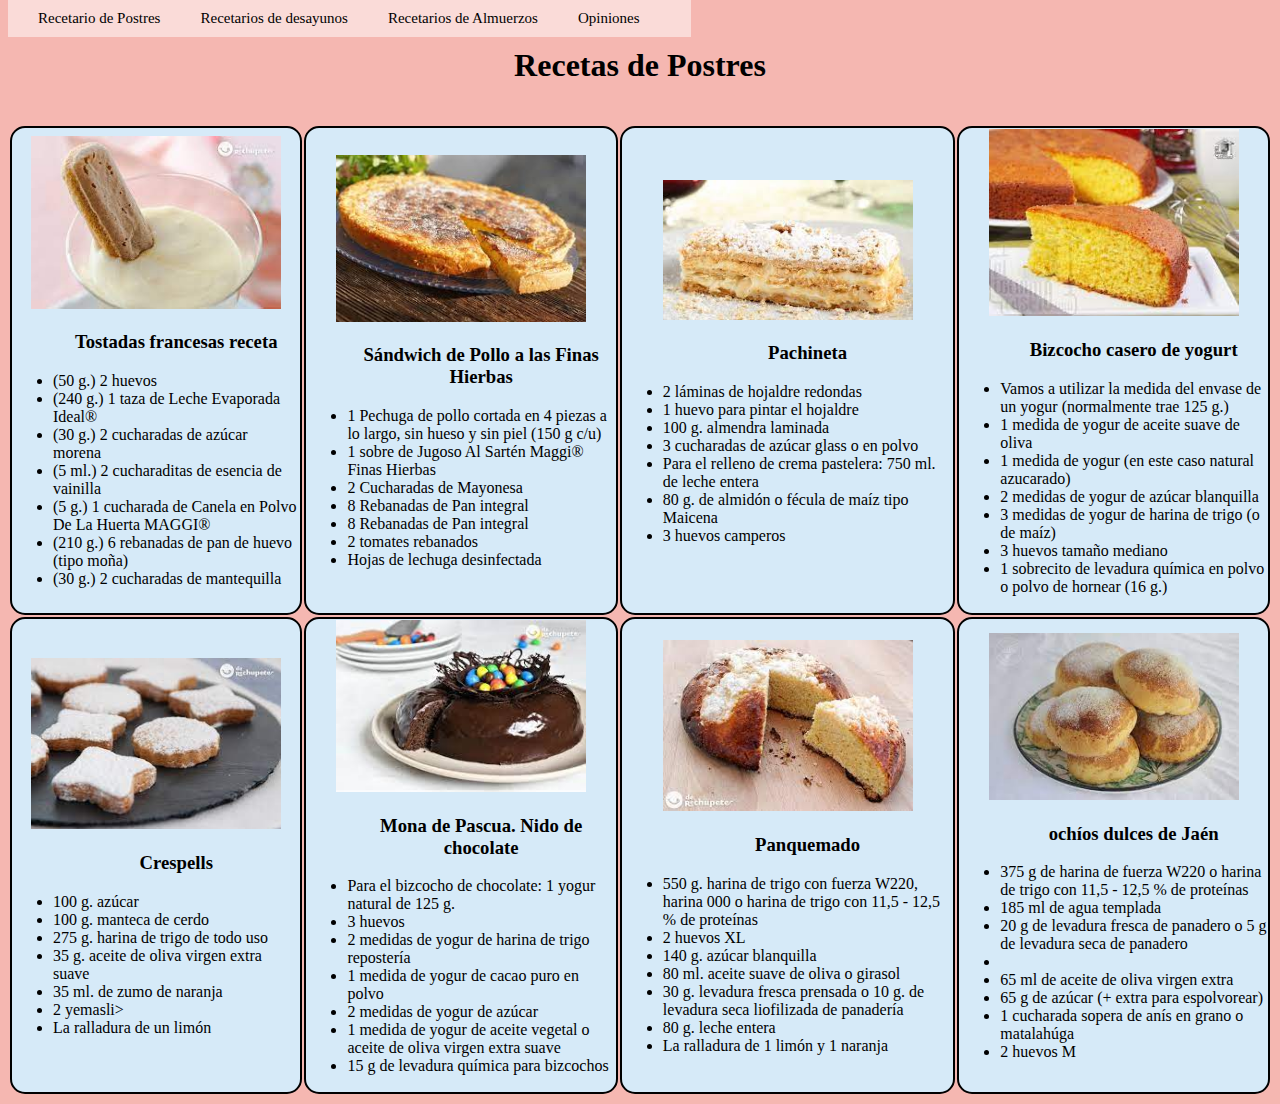
==== desayunos.html @ e6086956 "Create desayunos.html" ====
<!DOCTYPE html>
<html>
<head>
	<title>inicio</title>
	<link rel="stylesheet" type="text/css" href="style.css">
	<nav class="navbar">
        <div class="nav-right">
            <li><a href="index.html">Recetario de Postres</a></li>&nbsp;&nbsp;
             <li><a href="desayunos.html">Recetarios de desayunos</a></li>&nbsp;&nbsp;
              <li><a href="almuerzos.html">Recetarios de Almuerzos</a></li>&nbsp;&nbsp;
            <li><a href="opiniones.html">Opiniones</a></li>&nbsp;&nbsp;
        </div>
    </nav>
</head>
<body>
	<br>
   <h1><center>Recetas de Postres</center></h1>
   <br>
   <table>
   	<tr>
   		<td><center><img src="uno.jpg"></center>
   			<ul>
   				<center><h3>Tostadas francesas receta</h3></center>
   				<li>(50 g.) 2 huevos</li>
   				<li>(240 g.) 1 taza de Leche Evaporada Ideal®</li>
   				<li>(30 g.) 2 cucharadas de azúcar morena</li>
                <li>(5 ml.) 2 cucharaditas de esencia de vainilla</li>
                <li>(5 g.) 1 cucharada de Canela en Polvo De La Huerta MAGGI®</li>
                <li>(210 g.) 6 rebanadas de pan de huevo (tipo moña)</li>
                <li>(30 g.) 2 cucharadas de mantequilla</li>
             </ul>
   		</td>
   		<td><center><img src="dos.jpg"></center>
   			<ul>
   				<center><h3>Sándwich de Pollo a las Finas Hierbas</h3></center>
   				<li>1 Pechuga de pollo cortada en 4 piezas a lo largo, sin hueso y sin piel (150 g c/u)</li>
   				<li>1 sobre de Jugoso Al Sartén Maggi® Finas Hierbas</li>
                <li>2 Cucharadas de Mayonesa</li>
                <li>8 Rebanadas de Pan integral</li>
                <li>8 Rebanadas de Pan integral</li>
                <li>2 tomates rebanados</li>
                <li>Hojas de lechuga desinfectada</li>
             </ul>
   		</td>
   		<td><center><img src="tres.jpg"></center>
   			<ul>
   				<center><h3>Pachineta</h3></center>
   				<li> 2 láminas de hojaldre redondas</li>
   				<li>1 huevo para pintar el hojaldre</li>
   				<li>100 g. almendra laminada</li>
                <li>3 cucharadas de azúcar glass o en polvo</li>
                <li>Para el relleno de crema pastelera: 750 ml. de leche entera</li>
                <li>80 g. de almidón o fécula de maíz tipo Maicena</li>
                <li>3 huevos camperos</li>
             </ul>
   		</td>
   		<td><center><img src="cuatro.jpg"></center>
   			<ul>
   				<center><h3>Bizcocho casero de yogurt</h3></center>
   				<li>Vamos a utilizar la medida del envase de un yogur (normalmente trae 125 g.)</li>
   				<li>1 medida de yogur de aceite suave de oliva</li>
   				<li>1 medida de yogur (en este caso natural azucarado)</li>
                <li>2 medidas de yogur de azúcar blanquilla</li>
                <li>3 medidas de yogur de harina de trigo (o de maíz)</li>
                <li>3 huevos tamaño mediano</li>
                <li>1 sobrecito de levadura química en polvo o polvo de hornear (16 g.)</li>
             </ul>
   		</td>
   	</tr>
   	<tr>
   		<td><center><img src="cinco.jpg"></center>
   			<ul>
   				<center><h3>Crespells</h3></center>
   				<li>100 g. azúcar</li>
   				<li>100 g. manteca de cerdo</li>
   				<li>275 g. harina de trigo de todo uso</li>
                <li>35 g. aceite de oliva virgen extra suave</li>
                <li>35 ml. de zumo de naranja</li>
                <li>2 yemasli>
                <li>La ralladura de un limón</li>
             </ul>
   		</td>
   		<td><center><img src="seis.jpg"></center>
   			<ul>
   				<center><h3>Mona de Pascua. Nido de chocolate</h3></center>
   				<li>Para el bizcocho de chocolate: 1 yogur natural de 125 g.</li>
   				<li>3 huevos</li>
   				<li>2 medidas de yogur de harina de trigo repostería</li>
                <li>1 medida de yogur de cacao puro en polvo</li>
                <li>2 medidas de yogur de azúcar</li>
                <li>1 medida de yogur de aceite vegetal o aceite de oliva virgen extra suave</li>
                <li>15 g de levadura química para bizcochos</li>
             </ul>
   		</td>
   		<td><center><img src="siete.jpg"></center>
   			<ul>
   				<center><h3>Panquemado</h3></center>
   				<li>550 g. harina de trigo con fuerza W220, harina 000 o harina de trigo con 11,5 - 12,5 % de proteínas</li>
   				<li>2 huevos XL</li>
   				<li>140 g. azúcar blanquilla</li>
                <li>80 ml. aceite suave de oliva o girasol</li>
                <li>30 g. levadura fresca prensada o 10 g. de levadura seca liofilizada de panadería</li>
                <li>80 g. leche entera</li>
                <li>La ralladura de 1 limón y 1 naranja</li>
             </ul>
   		</td>
   		<td><center><img src="ocho.jpg"></center>
   			<ul>
   				<center><h3>ochíos dulces de Jaén</h3></center>
   				<li>375 g de harina de fuerza W220 o harina de trigo con 11,5 - 12,5 % de proteínas</li>
   				<li>185 ml de agua templada</li>
   				<li>20 g de levadura fresca de panadero o 5 g de levadura seca de panadero<li>
                <li>65 ml de aceite de oliva virgen extra</li>
                <li>65 g de azúcar (+ extra para espolvorear)</li>
                <li>1 cucharada sopera de anís en grano o matalahúga</li>
                <li>2 huevos M</li>
             </ul>
   		</td>
   	</tr>
   </table>
</body>
</html>
---- style.css ----
img{
	max-width: 250px;
}
td{
	background-color: #D6EAF8 ;
	border: 2px solid black;
	border-radius: 15px;
}
body{
	background-color: #F5B7B1;

}
h1{
	font-family: serif;

}
td:hover{
	filter:opacity(.6);
	background-color: #FDEDEC  ;
}
.navbar{
  display: flex;
  background-color:#FADBD8;
   position: fixed;
    top: 0;
    max-width: 100%;
  font-size: 15px;
}

.nav-right{
  text-align: right;
  float:left;
}

.nav-right li {
    display: inline;
    float: left;
    padding-left: 20px;
  }

  .nav-right li a {
    display: block;
    padding: 10px;
    text-decoration: none;
    color:black;
  }

  .nav-right  li ul {
    list-style-type: none;
    margin: 0;
    padding: 10;
    overflow: hidden;
    background-color: white;
  }

  .nav-right li a:hover {
    background-color: #FDEDEC  ;
  }

  .nav-right .active {
    background-color: white;
    }
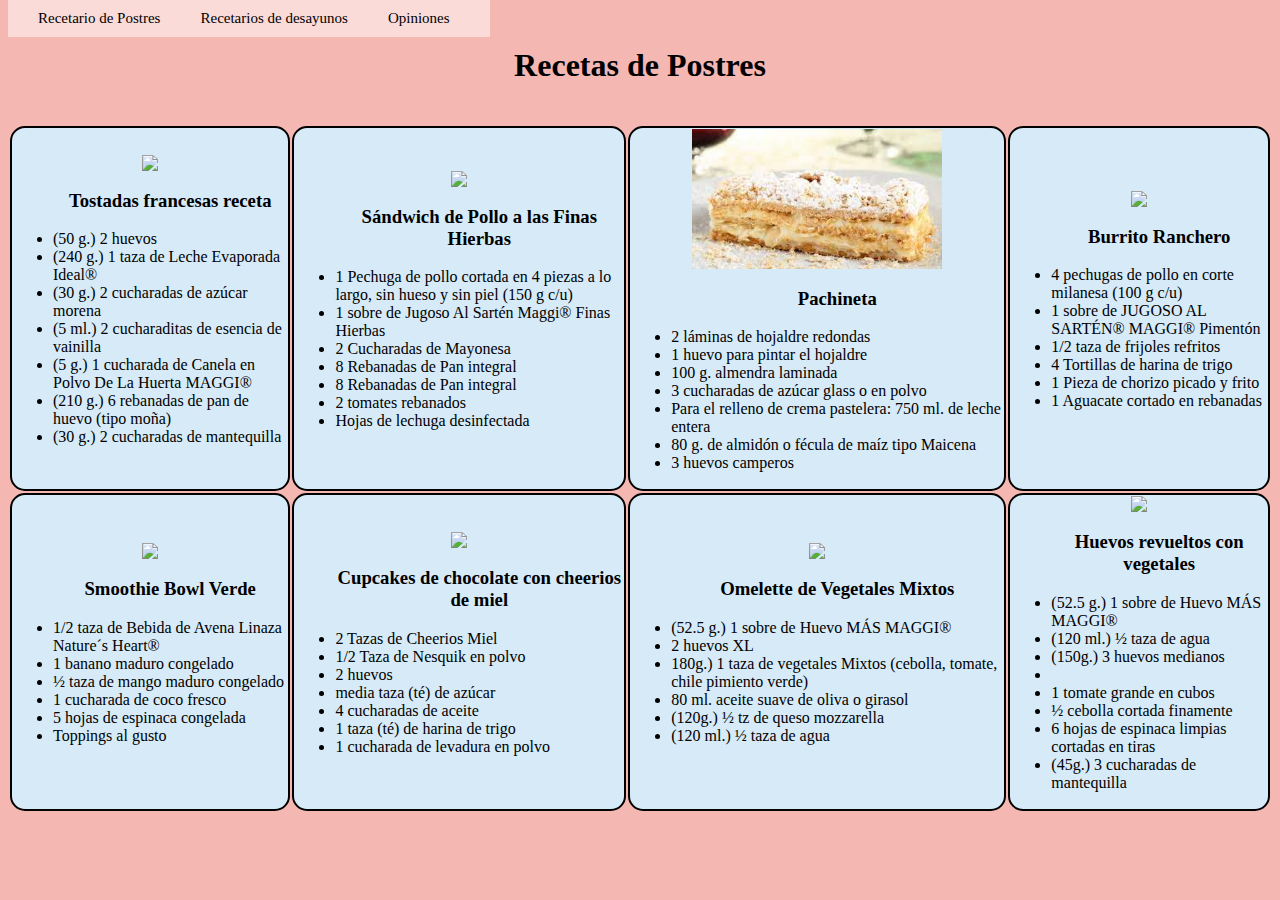
==== commit fd09f346: "Update desayunos.html" ====
--- a/desayunos.html
+++ b/desayunos.html
@@ -1,122 +1,118 @@
-<!DOCTYPE html>
 <html>
 <head>
-	<title>inicio</title>
-	<link rel="stylesheet" type="text/css" href="style.css">
-	<nav class="navbar">
+   <title>inicio</title>
+   <link rel="stylesheet" type="text/css" href="style.css">
+   <nav class="navbar">
         <div class="nav-right">
             <li><a href="index.html">Recetario de Postres</a></li>&nbsp;&nbsp;
              <li><a href="desayunos.html">Recetarios de desayunos</a></li>&nbsp;&nbsp;
-              <li><a href="almuerzos.html">Recetarios de Almuerzos</a></li>&nbsp;&nbsp;
             <li><a href="opiniones.html">Opiniones</a></li>&nbsp;&nbsp;
         </div>
     </nav>
 </head>
 <body>
-	<br>
+   <br>
    <h1><center>Recetas de Postres</center></h1>
    <br>
    <table>
-   	<tr>
-   		<td><center><img src="uno.jpg"></center>
-   			<ul>
-   				<center><h3>Tostadas francesas receta</h3></center>
-   				<li>(50 g.) 2 huevos</li>
-   				<li>(240 g.) 1 taza de Leche Evaporada Ideal®</li>
-   				<li>(30 g.) 2 cucharadas de azúcar morena</li>
+      <tr>
+         <td><center><img src="a.jpg"></center>
+            <ul>
+               <center><h3>Tostadas francesas receta</h3></center>
+               <li>(50 g.) 2 huevos</li>
+               <li>(240 g.) 1 taza de Leche Evaporada Ideal®</li>
+               <li>(30 g.) 2 cucharadas de azúcar morena</li>
                 <li>(5 ml.) 2 cucharaditas de esencia de vainilla</li>
                 <li>(5 g.) 1 cucharada de Canela en Polvo De La Huerta MAGGI®</li>
                 <li>(210 g.) 6 rebanadas de pan de huevo (tipo moña)</li>
                 <li>(30 g.) 2 cucharadas de mantequilla</li>
              </ul>
-   		</td>
-   		<td><center><img src="dos.jpg"></center>
-   			<ul>
-   				<center><h3>Sándwich de Pollo a las Finas Hierbas</h3></center>
-   				<li>1 Pechuga de pollo cortada en 4 piezas a lo largo, sin hueso y sin piel (150 g c/u)</li>
-   				<li>1 sobre de Jugoso Al Sartén Maggi® Finas Hierbas</li>
+         </td>
+         <td><center><img src="c.jpg"></center>
+            <ul>
+               <center><h3>Sándwich de Pollo a las Finas Hierbas</h3></center>
+               <li>1 Pechuga de pollo cortada en 4 piezas a lo largo, sin hueso y sin piel (150 g c/u)</li>
+               <li>1 sobre de Jugoso Al Sartén Maggi® Finas Hierbas</li>
                 <li>2 Cucharadas de Mayonesa</li>
                 <li>8 Rebanadas de Pan integral</li>
                 <li>8 Rebanadas de Pan integral</li>
                 <li>2 tomates rebanados</li>
                 <li>Hojas de lechuga desinfectada</li>
              </ul>
-   		</td>
-   		<td><center><img src="tres.jpg"></center>
-   			<ul>
-   				<center><h3>Pachineta</h3></center>
-   				<li> 2 láminas de hojaldre redondas</li>
-   				<li>1 huevo para pintar el hojaldre</li>
-   				<li>100 g. almendra laminada</li>
+         </td>
+         <td><center><img src="tres.jpg"></center>
+            <ul>
+               <center><h3>Pachineta</h3></center>
+               <li> 2 láminas de hojaldre redondas</li>
+               <li>1 huevo para pintar el hojaldre</li>
+               <li>100 g. almendra laminada</li>
                 <li>3 cucharadas de azúcar glass o en polvo</li>
                 <li>Para el relleno de crema pastelera: 750 ml. de leche entera</li>
                 <li>80 g. de almidón o fécula de maíz tipo Maicena</li>
                 <li>3 huevos camperos</li>
              </ul>
-   		</td>
-   		<td><center><img src="cuatro.jpg"></center>
-   			<ul>
-   				<center><h3>Bizcocho casero de yogurt</h3></center>
-   				<li>Vamos a utilizar la medida del envase de un yogur (normalmente trae 125 g.)</li>
-   				<li>1 medida de yogur de aceite suave de oliva</li>
-   				<li>1 medida de yogur (en este caso natural azucarado)</li>
-                <li>2 medidas de yogur de azúcar blanquilla</li>
-                <li>3 medidas de yogur de harina de trigo (o de maíz)</li>
-                <li>3 huevos tamaño mediano</li>
-                <li>1 sobrecito de levadura química en polvo o polvo de hornear (16 g.)</li>
+         </td>
+         <td><center><img src="b.jpg"></center>
+            <ul>
+               <center><h3>Burrito Ranchero</h3></center>
+               <li>4 pechugas de pollo en corte milanesa (100 g c/u)</li>
+               <li>1 sobre de JUGOSO AL SARTÉN® MAGGI® Pimentón</li>
+               <li>1/2 taza de frijoles refritos</li>
+                <li>4 Tortillas de harina de trigo</li>
+                <li>1 Pieza de chorizo picado y frito</li>
+                <li>1 Aguacate cortado en rebanadas</li>
              </ul>
-   		</td>
-   	</tr>
-   	<tr>
-   		<td><center><img src="cinco.jpg"></center>
-   			<ul>
-   				<center><h3>Crespells</h3></center>
-   				<li>100 g. azúcar</li>
-   				<li>100 g. manteca de cerdo</li>
-   				<li>275 g. harina de trigo de todo uso</li>
-                <li>35 g. aceite de oliva virgen extra suave</li>
-                <li>35 ml. de zumo de naranja</li>
-                <li>2 yemasli>
-                <li>La ralladura de un limón</li>
+         </td>
+      </tr>
+      <tr>
+         <td><center><img src="d.jpg"></center>
+            <ul>
+               <center><h3>Smoothie Bowl Verde</h3></center>
+               <li>1/2 taza de Bebida de Avena Linaza Nature´s Heart®</li>
+               <li>1 banano maduro congelado</li>
+               <li>½ taza de mango maduro congelado</li>
+                <li>1 cucharada de coco fresco</li>
+                <li>5 hojas de espinaca congelada</li>
+                <li>Toppings al gusto</li>
              </ul>
-   		</td>
-   		<td><center><img src="seis.jpg"></center>
-   			<ul>
-   				<center><h3>Mona de Pascua. Nido de chocolate</h3></center>
-   				<li>Para el bizcocho de chocolate: 1 yogur natural de 125 g.</li>
-   				<li>3 huevos</li>
-   				<li>2 medidas de yogur de harina de trigo repostería</li>
-                <li>1 medida de yogur de cacao puro en polvo</li>
-                <li>2 medidas de yogur de azúcar</li>
-                <li>1 medida de yogur de aceite vegetal o aceite de oliva virgen extra suave</li>
-                <li>15 g de levadura química para bizcochos</li>
+         </td>
+         <td><center><img src="f.jpg"></center>
+            <ul>
+               <center><h3>Cupcakes de chocolate con cheerios de miel</h3></center>
+               <li>2 Tazas de Cheerios Miel</li>
+               <li>1/2 Taza de Nesquik en polvo</li>
+               <li>2 huevos</li>
+                <li>media taza (té) de azúcar</li>
+                <li>4 cucharadas de aceite</li>
+                <li>1 taza (té) de harina de trigo</li>
+                <li>1 cucharada de levadura en polvo</li>
              </ul>
-   		</td>
-   		<td><center><img src="siete.jpg"></center>
-   			<ul>
-   				<center><h3>Panquemado</h3></center>
-   				<li>550 g. harina de trigo con fuerza W220, harina 000 o harina de trigo con 11,5 - 12,5 % de proteínas</li>
-   				<li>2 huevos XL</li>
-   				<li>140 g. azúcar blanquilla</li>
+         </td>
+         <td><center><img src="g.jpg"></center>
+            <ul>
+               <center><h3>Omelette de Vegetales Mixtos</h3></center>
+               <li>(52.5 g.) 1 sobre de Huevo MÁS MAGGI®</li>
+               <li>2 huevos XL</li>
+               <li>180g.) 1 taza de vegetales Mixtos (cebolla, tomate, chile pimiento verde)</li>
                 <li>80 ml. aceite suave de oliva o girasol</li>
-                <li>30 g. levadura fresca prensada o 10 g. de levadura seca liofilizada de panadería</li>
-                <li>80 g. leche entera</li>
-                <li>La ralladura de 1 limón y 1 naranja</li>
+                <li>(120g.) ½ tz de queso mozzarella</li>
+                <li>(120 ml.) ½ taza de agua</li>
+            
              </ul>
-   		</td>
-   		<td><center><img src="ocho.jpg"></center>
-   			<ul>
-   				<center><h3>ochíos dulces de Jaén</h3></center>
-   				<li>375 g de harina de fuerza W220 o harina de trigo con 11,5 - 12,5 % de proteínas</li>
-   				<li>185 ml de agua templada</li>
-   				<li>20 g de levadura fresca de panadero o 5 g de levadura seca de panadero<li>
-                <li>65 ml de aceite de oliva virgen extra</li>
-                <li>65 g de azúcar (+ extra para espolvorear)</li>
-                <li>1 cucharada sopera de anís en grano o matalahúga</li>
-                <li>2 huevos M</li>
+         </td>
+         <td><center><img src="h.jpg"></center>
+            <ul>
+               <center><h3>Huevos revueltos con vegetales</h3></center>
+               <li>(52.5 g.) 1 sobre de Huevo MÁS MAGGI®</li>
+               <li>(120 ml.) ½ taza de agua</li>
+               <li>(150g.) 3 huevos medianos<li>
+                <li>1 tomate grande en cubos</li>
+                <li>½ cebolla cortada finamente</li>
+                <li>6 hojas de espinaca limpias cortadas en tiras</li>
+                <li>(45g.) 3 cucharadas de mantequilla</li>
              </ul>
-   		</td>
-   	</tr>
+         </td>
+      </tr>
    </table>
 </body>
 </html>
